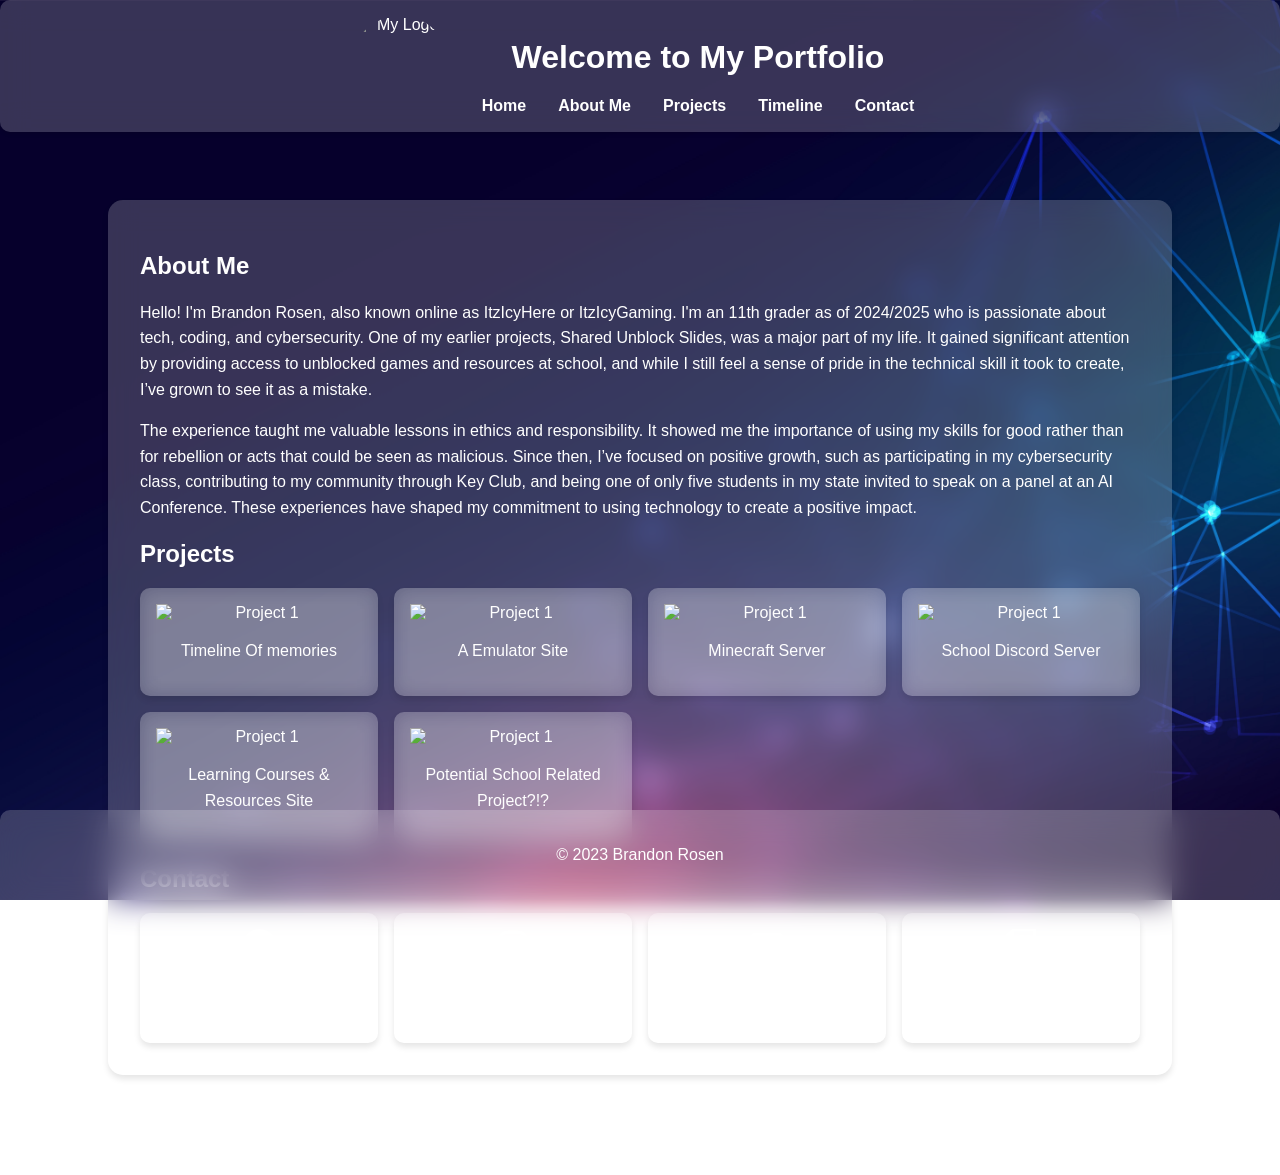
==== index.html @ f00a90a2 "Add files via upload" ====
<!DOCTYPE html>
<html lang="en">
<head>
    <meta charset="UTF-8">
    <meta name="viewport" content="width=device-width, initial-scale=1.0">
    <title>My Portfolio</title>
    <link rel="stylesheet" href="styles.css">
    <link rel="stylesheet" href="https://cdnjs.cloudflare.com/ajax/libs/font-awesome/6.0.0-beta3/css/all.min.css">
</head>
<body>
    <header>
        <div class="header-content">
            <img src="/images/logo.png" alt="My Logo" class="logo">
            <div>
                <h1>Welcome to My Portfolio</h1>
                <nav>
                    <ul>
                        <li><a href="index.html">Home</a></li>
                        <li><a href="about.html">About Me</a></li>
                        <li><a href="projects.html">Projects</a></li>
                        <li><a href="timeline.html">Timeline</a></li>
                        <li><a href="contact.html">Contact</a></li>
                    </ul>
                </nav>
            </div>
        </div>
    </header>
    <main class="container">
        <section id="about">
            <h2>About Me</h2>
            <p>Hello! I'm Brandon Rosen, also known online as ItzIcyHere or ItzIcyGaming. I'm an 11th grader as of 2024/2025 who is passionate about tech, coding, and cybersecurity. One of my earlier projects, Shared Unblock Slides, was a major part of my life. It gained significant attention by providing access to unblocked games and resources at school, and while I still feel a sense of pride in the technical skill it took to create, I’ve grown to see it as a mistake.</p>
            <p>The experience taught me valuable lessons in ethics and responsibility. It showed me the importance of using my skills for good rather than for rebellion or acts that could be seen as malicious. Since then, I’ve focused on positive growth, such as participating in my cybersecurity class, contributing to my community through Key Club, and being one of only five students in my state invited to speak on a panel at an AI Conference. These experiences have shaped my commitment to using technology to create a positive impact.</p>
        </section>
        <section id="projects">
            <h2>Projects</h2>
            <div class="projects-grid">
                <div class="project-item">
                    <a href="soon.html">
                        <img src="https://img.freepik.com/free-vector/coming-soon-black-backgroun-design_1017-37033.jpg?t=st=1733133834~exp=1733137434~hmac=afacf697b9856c1041b079999b4739d5a2efeefbd378826f8ed1a5b11190351d&w=1380" alt="Project 1">
                        <p>Timeline Of memories</p>
                    </a>
                </div>
                <div class="project-item">
                    <a href="soon.html">
                        <img src="https://img.freepik.com/free-vector/coming-soon-black-backgroun-design_1017-37033.jpg?t=st=1733133834~exp=1733137434~hmac=afacf697b9856c1041b079999b4739d5a2efeefbd378826f8ed1a5b11190351d&w=1380" alt="Project 1">
                        <p>A Emulator Site</p>
                    </a>
                </div>
                <div class="project-item">
                    <a href="#" onclick="showMinecraftServerIP(event)">
                        <img src="/images/minecraft.png" alt="Project 1">
                        <p>Minecraft Server</p>
                    </a>
                </div>
                <div class="project-item">
                    <a href="soon.html">
                        <img src="https://img.freepik.com/free-vector/coming-soon-black-backgroun-design_1017-37033.jpg?t=st=1733133834~exp=1733137434~hmac=afacf697b9856c1041b079999b4739d5a2efeefbd378826f8ed1a5b11190351d&w=1380" alt="Project 1">
                        <p>School Discord Server</p>
                    </a>
                </div>
                <div class="project-item">
                    <a href="soon.html">
                        <img src="https://img.freepik.com/free-vector/coming-soon-black-backgroun-design_1017-37033.jpg?t=st=1733133834~exp=1733137434~hmac=afacf697b9856c1041b079999b4739d5a2efeefbd378826f8ed1a5b11190351d&w=1380" alt="Project 1">
                        <p>Learning Courses & Resources Site</p>
                    </a>
                </div>
                <div class="project-item">
                    <a href="soon.html">
                        <img src="https://img.freepik.com/free-vector/coming-soon-black-backgroun-design_1017-37033.jpg?t=st=1733133834~exp=1733137434~hmac=afacf697b9856c1041b079999b4739d5a2efeefbd378826f8ed1a5b11190351d&w=1380" alt="Project 1">
                        <p>Potential School Related Project?!?</p>
                    </a>
                </div>
            </div>
        </section>
        <section id="contact">
            <h2>Contact</h2>
            <div class="contact-grid">
                <div class="contact-item">
                    <a href="https://github.com/TrulyItzIcyGaming" target="_blank">
                        <i class="fab fa-github"></i>
                        <p>GitHub</p>
                    </a>
                </div>
                <div class="contact-item">
                    <a href="https://www.instagram.com/brandon_scott_rosen/" target="_blank">
                        <i class="fab fa-instagram"></i>
                        <p>Instagram</p>
                    </a>
                </div>
                <div class="contact-item">
                    <a href="https://www.youtube.com/@OfficalItzIcyHere" target="_blank">
                        <i class="fab fa-youtube"></i>
                        <p>YouTube</p>
                    </a>
                </div>
                <div class="contact-item">
                    <a href="https://www.twitch.tv/itzicygamingtv" target="_blank">
                        <i class="fab fa-twitch"></i>
                        <p>Twitch</p>
                    </a>
                </div>
            </div>
        </section>
    </main>
    <footer>
        <p>&copy; 2023 Brandon Rosen</p>
    </footer>
    <script>
        function showMinecraftServerIP(event) {
            event.preventDefault();
            alert('IP: 104.238.205.83:28018');
        }
    </script>
</body>
</html>
---- styles.css ----
body {
    font-family: 'Segoe UI', Tahoma, Geneva, Verdana, sans-serif;
    margin: 0;
    padding: 0;
    background: url('/images/background.jpg') no-repeat center center fixed;
    background-size: cover;
    color: #fff;
    overflow-x: hidden;
}

header {
    background-color: rgba(255, 255, 255, 0.2);
    color: #fff;
    padding: 1rem 0;
    text-align: center;
    box-shadow: 0 2px 4px rgba(0, 0, 0, 0.1);
    backdrop-filter: blur(15px);
    border-radius: 10px;
    width: 100%;
    position: fixed;
    top: 0;
    z-index: 1000;
}

.header-content {
    display: flex;
    align-items: center;
    justify-content: center;
}

.logo {
    width: 100px;
    height: 100px;
    border-radius: 50%;
    object-fit: cover;
    margin-right: 1rem;
}

nav ul {
    list-style: none;
    padding: 0;
    display: flex;
    justify-content: center;
    margin: 0;
}

nav ul li {
    margin: 0 1rem;
}

nav ul li a {
    color: #fff;
    text-decoration: none;
    font-weight: bold;
}

.container {
    background-color: rgba(255, 255, 255, 0.2);
    padding: 2rem;
    border-radius: 15px;
    box-shadow: 0 4px 6px rgba(0, 0, 0, 0.1);
    backdrop-filter: blur(15px);
    max-width: 1000px;
    width: 90%;
    margin: 200px auto 100px auto;
    color: #fff;
}

h2 {
    color: #fff;
}

p {
    line-height: 1.6;
}

.projects-grid {
    display: grid;
    grid-template-columns: repeat(auto-fit, minmax(200px, 1fr));
    gap: 1rem;
}

.project-item {
    background-color: rgba(255, 255, 255, 0.2);
    border-radius: 10px;
    overflow: hidden;
    box-shadow: 0 4px 6px rgba(0, 0, 0, 0.1);
    backdrop-filter: blur(10px);
    text-align: center;
}

.project-item img {
    width: 100%;
    max-width: 300px;
    height: auto;
    max-height: 200px;
    object-fit: cover;
    display: block;
    margin: 0 auto;
}

.project-item a {
    color: #fff;
    text-decoration: none;
    display: block;
    padding: 1rem;
}

.contact-grid {
    display: grid;
    grid-template-columns: repeat(auto-fit, minmax(200px, 1fr));
    gap: 1rem;
    margin-top: 1rem;
}

.contact-item {
    background-color: rgba(255, 255, 255, 0.2);
    border-radius: 10px;
    overflow: hidden;
    box-shadow: 0 4px 6px rgba(0, 0, 0, 0.1);
    backdrop-filter: blur(10px);
    text-align: center;
    padding: 1rem;
}

.contact-item a {
    color: #fff;
    text-decoration: none;
    display: block;
}

.contact-item i {
    font-size: 2rem;
    margin-bottom: 0.5rem;
}

.timeline {
    position: relative;
    max-width: 800px;
    margin: 0 auto;
    padding: 2rem 0;
}

.timeline::after {
    content: '';
    position: absolute;
    width: 6px;
    background-color: rgba(255, 255, 255, 0.2);
    top: 0;
    bottom: 0;
    left: 50%;
    margin-left: -3px;
    z-index: -1;
}

.timeline-item {
    display: flex;
    justify-content: flex-start;
    align-items: center;
    padding: 1rem;
    position: relative;
    background-color: rgba(255, 255, 255, 0.2);
    border-radius: 10px;
    box-shadow: 0 4px 6px rgba(0, 0, 0, 0.1);
    backdrop-filter: blur(10px);
    margin: 1rem 0;
    cursor: pointer;
}

.timeline-item:nth-child(even) {
    justify-content: flex-end;
}

.timeline-item::after {
    content: '';
    position: absolute;
    width: 25px;
    height: 25px;
    background-color: rgba(255, 255, 255, 0.2);
    border: 4px solid #56B3F2;
    top: 15px;
    border-radius: 50%;
    z-index: 1;
}

.timeline-item:nth-child(odd)::after {
    left: -12.5px;
}

.timeline-item:nth-child(even)::after {
    right: -12.5px;
}

.timeline-content {
    padding: 1rem;
    background-color: rgba(255, 255, 255, 0.2);
    border-radius: 10px;
    box-shadow: 0 4px 6px rgba(0, 0, 0, 0.1);
    backdrop-filter: blur(10px);
    width: 45%;
}

.timeline-content h3 {
    color: #56B3F2;
}

.timeline-content img {
    width: 100%;
    max-width: 300px;
    height: auto;
    max-height: 200px;
    object-fit: cover;
    display: block;
    margin: 0 auto;
}

.timeline-content .date {
    font-size: 0.9rem;
    color: #fff;
}

footer {
    text-align: center;
    padding: 1rem 0;
    background-color: rgba(255, 255, 255, 0.2);
    color: #fff;
    position: fixed;
    width: 100%;
    bottom: 0;
    backdrop-filter: blur(15px);
    border-radius: 10px 10px 0 0;
    z-index: 1000;
}
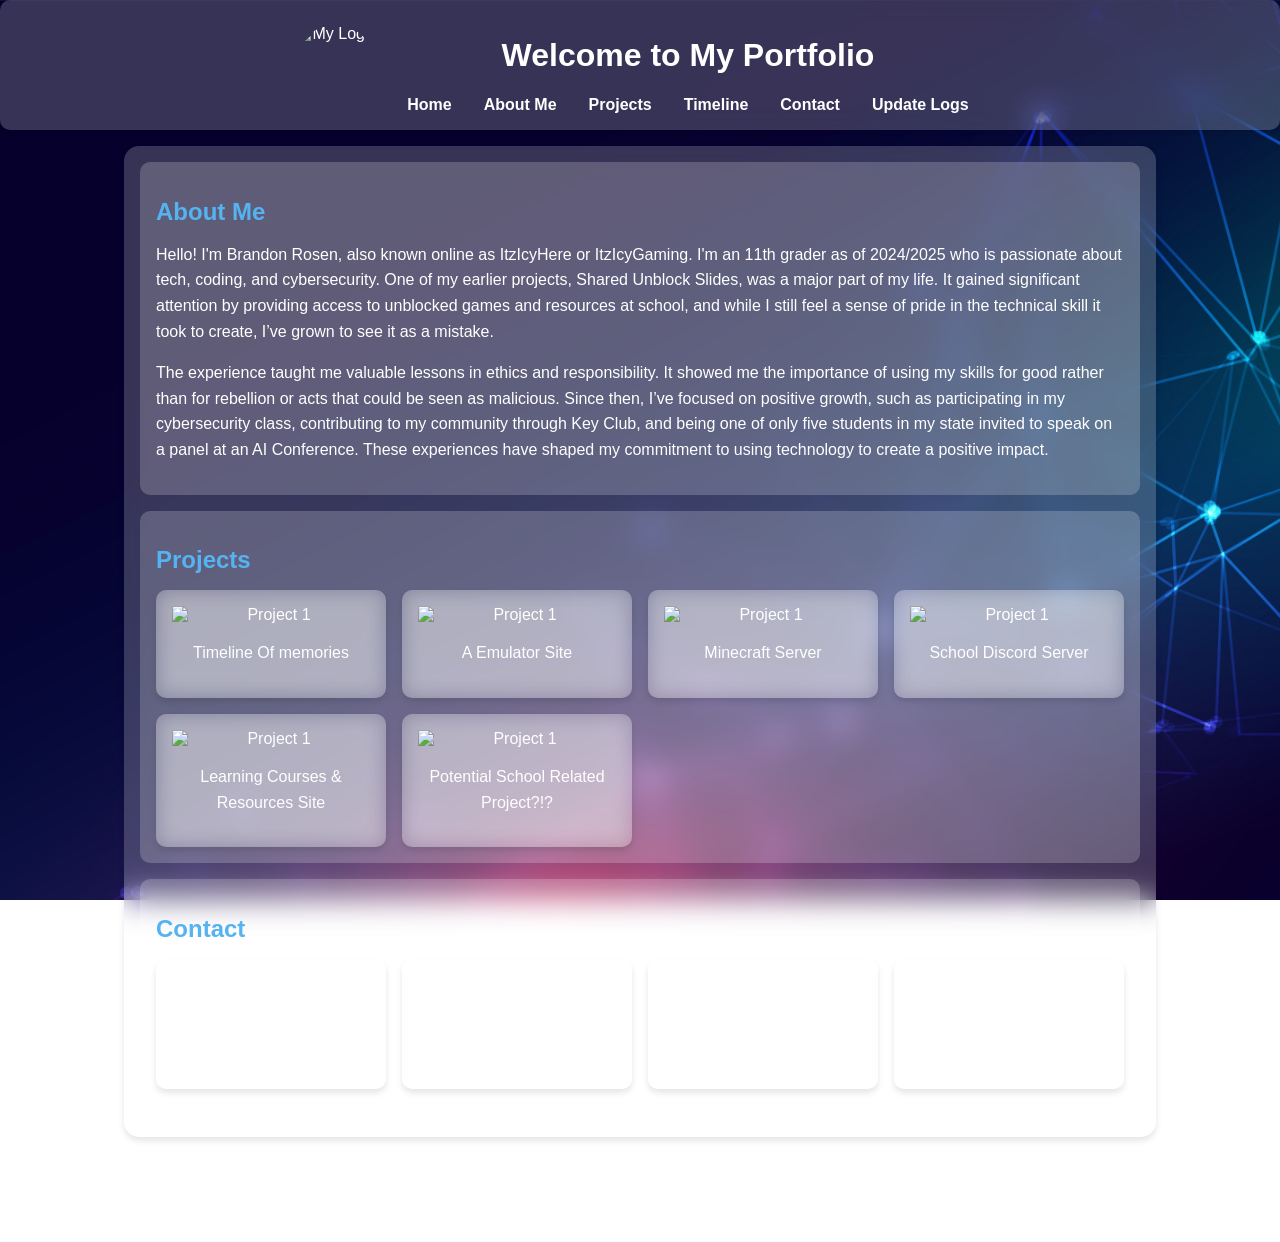
==== commit d3b18ed8: "Add files via upload" ====
--- a/index.html
+++ b/index.html
@@ -20,6 +20,7 @@
                         <li><a href="projects.html">Projects</a></li>
                         <li><a href="timeline.html">Timeline</a></li>
                         <li><a href="contact.html">Contact</a></li>
+                        <li><a href="update-logs.html">Update Logs</a></li>
                     </ul>
                 </nav>
             </div>
@@ -47,7 +48,7 @@
                     </a>
                 </div>
                 <div class="project-item">
-                    <a href="#" onclick="showMinecraftServerIP(event)">
+                    <a href="minecraft.html">
                         <img src="/images/minecraft.png" alt="Project 1">
                         <p>Minecraft Server</p>
                     </a>
@@ -103,7 +104,7 @@
         </section>
     </main>
     <footer>
-        <p>&copy; 2023 Brandon Rosen</p>
+        <p>&copy; <script>document.write(new Date().getFullYear());</script> Brandon Rosen</p>
     </footer>
     <script>
         function showMinecraftServerIP(event) {
--- a/styles.css
+++ b/styles.css
@@ -17,20 +17,22 @@
     backdrop-filter: blur(15px);
     border-radius: 10px;
     width: 100%;
-    position: fixed;
+    position: relative;
     top: 0;
     z-index: 1000;
+    margin-bottom: 1rem;
 }
 
 .header-content {
     display: flex;
     align-items: center;
     justify-content: center;
+    flex-wrap: wrap;
 }
 
 .logo {
-    width: 100px;
-    height: 100px;
+    width: 5rem;
+    height: 5rem;
     border-radius: 50%;
     object-fit: cover;
     margin-right: 1rem;
@@ -42,6 +44,7 @@
     display: flex;
     justify-content: center;
     margin: 0;
+    flex-wrap: wrap;
 }
 
 nav ul li {
@@ -62,8 +65,9 @@
     backdrop-filter: blur(15px);
     max-width: 1000px;
     width: 90%;
-    margin: 200px auto 100px auto;
-    color: #fff;
+    margin: 0 auto;
+    color: #fff;
+    padding-top: var(--header-height, 10rem); /* Use CSS variable for dynamic padding */
 }
 
 h2 {
@@ -224,10 +228,136 @@
     padding: 1rem 0;
     background-color: rgba(255, 255, 255, 0.2);
     color: #fff;
-    position: fixed;
+    position: relative;
     width: 100%;
     bottom: 0;
     backdrop-filter: blur(15px);
     border-radius: 10px 10px 0 0;
     z-index: 1000;
+}
+
+@media (max-width: 768px) {
+    .header-content {
+        flex-direction: column;
+    }
+
+    .logo {
+        margin-right: 0;
+    }
+
+    nav ul {
+        flex-direction: row;
+        flex-wrap: wrap;
+    }
+
+    nav ul li {
+        margin: 0.5rem;
+    }
+
+    .container {
+        margin: 0 auto;
+        width: 95%;
+        padding-top: var(--header-height, 15rem); /* Adjust padding for smaller screens */
+    }
+
+    .timeline {
+        padding: 1rem 0;
+    }
+
+    .timeline::after {
+        left: 31px;
+    }
+
+    .timeline-item {
+        flex-direction: column;
+        align-items: flex-start;
+        position: relative;
+        margin: 1rem 0 1rem 60px;
+    }
+
+    .timeline-item::after {
+        top: 0.5rem;
+        left: -44px; 
+    }
+
+    .timeline-content {
+        width: 100%;
+    }
+
+    .timeline-item:nth-child(even) {
+        justify-content: flex-start;
+    }
+
+    .timeline-item:nth-child(even)::after {
+        left: -44px;
+    }
+
+    footer {
+        position: relative;
+        border-radius: 0;
+        margin-top: 1rem;
+    }
+}
+
+.update-log {
+    background-color: rgba(255, 255, 255, 0.2);
+    padding: 1rem;
+    border-radius: 10px;
+    margin-top: 1rem;
+}
+
+.update-log h4 {
+    color: #56B3F2;
+    margin-top: 0;
+}
+
+.update-log ul {
+    list-style: disc;
+    margin-left: 1.5rem;
+    text-align: left;
+}
+
+.update-log ul li {
+    margin-bottom: 0.5rem;
+}
+
+main.container {
+    margin-bottom: 1rem;
+    padding: 1rem;
+    text-align: center;
+}
+
+main h2 {
+    color: #56B3F2;
+    margin-bottom: 1rem;
+}
+
+section {
+    background-color: rgba(255, 255, 255, 0.2);
+    padding: 1rem;
+    border-radius: 10px;
+    margin-bottom: 1rem;
+    text-align: left;
+}
+
+section h3 {
+    color: #fff;
+    margin-top: 0;
+}
+
+section ul {
+    list-style: disc;
+    margin-left: 1.5rem;
+}
+
+section ul li {
+    margin-bottom: 0.5rem;
+    line-height: 1.5;
+}
+
+code {
+    background-color: rgba(0, 0, 0, 0.5);
+    padding: 0.2rem 0.4rem;
+    border-radius: 5px;
+    color: #fff;
 }
